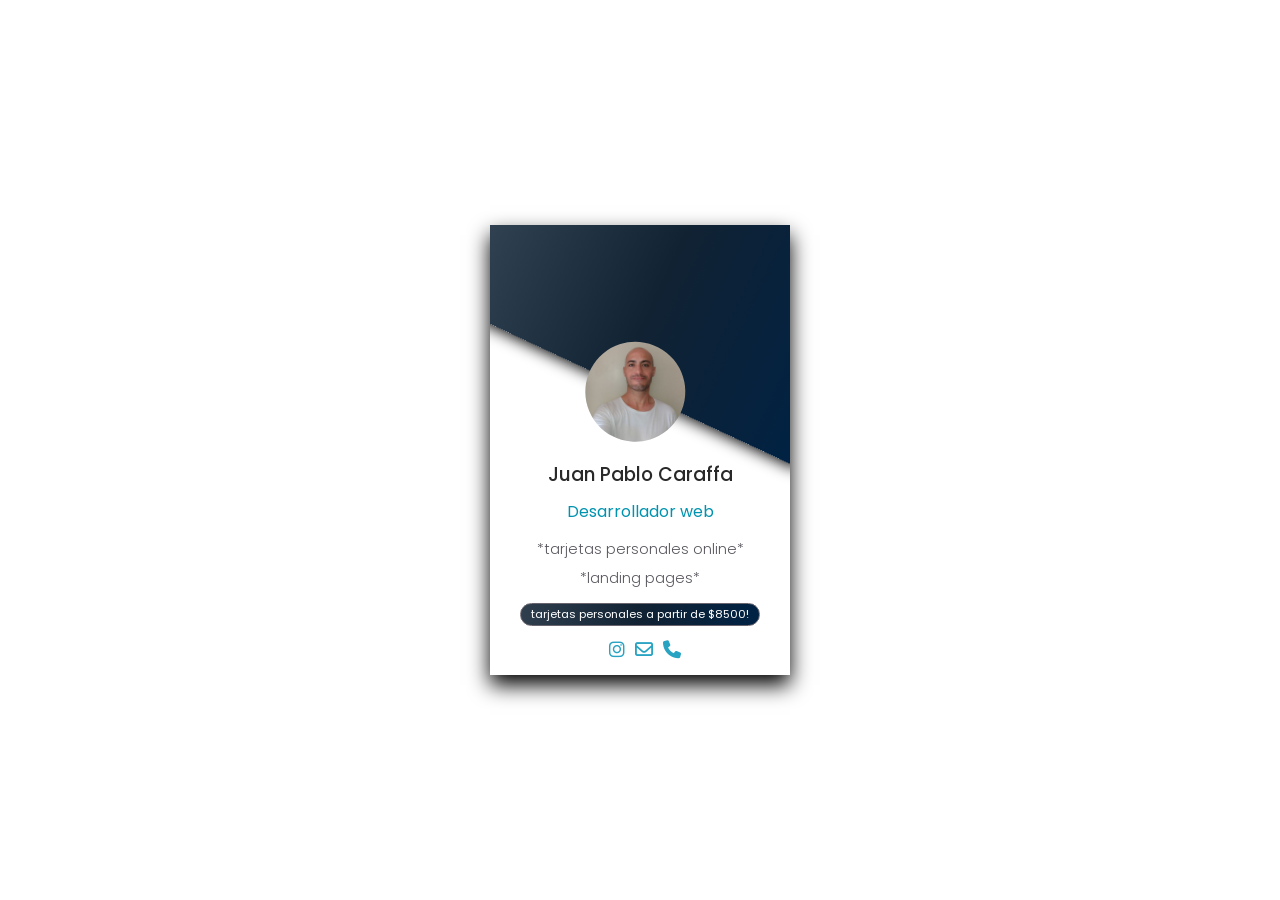
==== index.html @ 3322522f "eliminar subfolder" ====
<!DOCTYPE html>
<html lang="es">
<head>
    
    <meta charset="UTF-8">
    <meta name="viewport" content="width=device-width, initial-scale=1.0">
    <title>Tarjeta de presentación</title>
    <link rel="stylesheet" href="assets/styles.css">
    

    <!-- fontawesome -->
    <link rel="stylesheet" href="https://cdnjs.cloudflare.com/ajax/libs/font-awesome/6.4.0/css/all.min.css" integrity="sha512-iecdLmaskl7CVkqkXNQ/ZH/XLlvWZOJyj7Yy7tcenmpD1ypASozpmT/E0iPtmFIB46ZmdtAc9eNBvH0H/ZpiBw==" crossorigin="anonymous" referrerpolicy="no-referrer" />

    <!-- google fonts -->
    <link rel="preconnect" href="https://fonts.googleapis.com">
    <link rel="preconnect" href="https://fonts.gstatic.com" crossorigin>
    <link href="https://fonts.googleapis.com/css2?family=Poppins:wght@100;200;300;400;500;600;700&display=swap" rel="stylesheet">

</head>
<body>

    <div class="container">
        <div class="shape">
            <div class="image"></div>
        </div>
        <h3>Juan Pablo Caraffa</h3>
        <h4 class="title">Desarrollador web</h4>
        <p>
            *tarjetas personales online*
            *landing pages*
           <br>
        </p>
        <h5>tarjetas personales a partir de $8500!</h5>
        
        <div class="icons">
            <a target="_blank" href="https://www.instagram.com/juampaac/"><i class="fa-brands fa-instagram"></i></a>
            <a target="_blank" href="mailto:caraffa155@gmail.com"><i class="fa-regular fa-envelope"></i></a>
            <a target="_blank" href="tel:+543425454402"><i class="fa-solid fa-phone"></i></a>
           <!--  <a href=""><i class="fa-brands fa-facebook-f"></i></a> -->
            
            
           
          
        </div>
        


    </div>

   
</body>
</html>
---- assets/styles.css ----
*{
    margin: 0;
    padding: 0;
    box-sizing: border-box;

}

body{
    position: absolute;
    transform: translate(-50%, -50%);
    top: 50%;
    left: 50%;
}

.container{
    height: 450px;
    width: 300px;
    box-shadow: 0 10px 20px #000;
    background-size: cover;
    justify-content: center;
    align-items: center;
    text-align: center;
    overflow: hidden;
    font-family: 'Poppins', sans-serif;
}

.shape{
    
    background: linear-gradient(90deg, rgba(51,68,85,1) 0% , rgba(17,34,51,1) 50%, rgba(0,34,68,1) 100%);
    height: 250px;
    width: 400px;
    margin-left: -20px;
    position: relative;
    top: -80px;
    box-shadow: 0 2px 15px #000;
    transform: rotate(25deg);
}

.image{
    height: 100px;
    width: 100px;
    background-image: url(img/perfil.jpg);
    position: relative;
    top: 200px;
    margin-left: 170px;
    background-size: cover;
    border: none;
    border-radius: 50%;
    box-shadow: 0 2px 15px rgb(#585454);
    transform: rotate(-20deg);
}

.title{
   transform: translatey(-5px);
    font-size: 1em;
    font-weight: 400;
    padding-bottom: 6px;
    color: #0093AF;
    pointer-events: none;

}

h3{
   transform: translatey(-15px);
   font-weight: 500;
   pointer-events: none;
   color: #2a2929;
}


p{
    padding-left: 30px;
    padding-right: 30px;
    line-height: 2;
    color: rgb(90, 86, 94);
    font-size: 0.9em;
    font-weight: 300;
   pointer-events: none;

}

h5{
    margin-top: 10px;
    padding: 2px;
    width: 80%;
    border-radius: 20px;
    margin: 10px auto 0;
    font-size: 0.7em;
    color: white;
    font-weight: 400;
    background: linear-gradient(90deg, rgb(47, 63, 78) 0% , rgba(17,34,51,1) 50%, rgba(0,34,68,1) 100%);
    border: 1px solid rgb(105, 100, 109);
   pointer-events: none;

}

.icons{
    display: flex;
    justify-content: center;
    align-items: center;
    height: 50px;
}

.icons i{
    margin-left: 10px;
    font-size: 18px;
    transition: .3s;
    color: rgb(40, 163, 194);
}

.icons i a{
    cursor: pointer;
    
}

.icons i:hover{
    transform: scale(1.2);
    color: rgb(18, 192, 235);
}
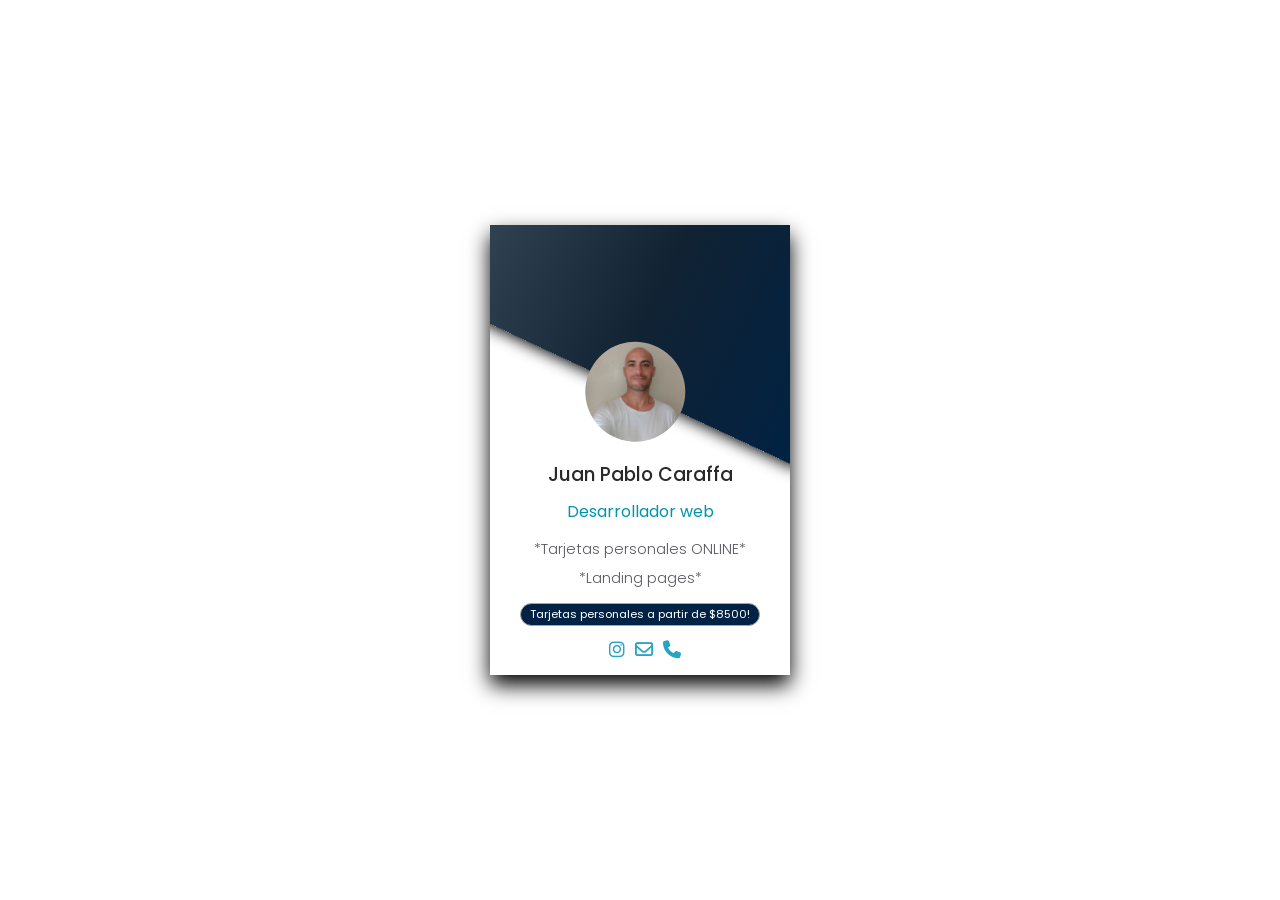
==== commit f47ac5d8: "favicon, correciones ortográficas" ====
--- a/index.html
+++ b/index.html
@@ -4,9 +4,9 @@
     
     <meta charset="UTF-8">
     <meta name="viewport" content="width=device-width, initial-scale=1.0">
-    <title>Tarjeta de presentación</title>
+    <title>Juan Pablo Caraffa</title>
     <link rel="stylesheet" href="assets/styles.css">
-    
+    <link rel="icon" type="image/x-icon" href="assets/img/address-card-solid.png">
 
     <!-- fontawesome -->
     <link rel="stylesheet" href="https://cdnjs.cloudflare.com/ajax/libs/font-awesome/6.4.0/css/all.min.css" integrity="sha512-iecdLmaskl7CVkqkXNQ/ZH/XLlvWZOJyj7Yy7tcenmpD1ypASozpmT/E0iPtmFIB46ZmdtAc9eNBvH0H/ZpiBw==" crossorigin="anonymous" referrerpolicy="no-referrer" />
@@ -26,11 +26,11 @@
         <h3>Juan Pablo Caraffa</h3>
         <h4 class="title">Desarrollador web</h4>
         <p>
-            *tarjetas personales online*
-            *landing pages*
+            *Tarjetas personales ONLINE*
+            *Landing pages*
            <br>
         </p>
-        <h5>tarjetas personales a partir de $8500!</h5>
+        <h5>Tarjetas personales a partir de $8500!</h5>
         
         <div class="icons">
             <a target="_blank" href="https://www.instagram.com/juampaac/"><i class="fa-brands fa-instagram"></i></a>
--- a/assets/styles.css
+++ b/assets/styles.css
@@ -88,9 +88,9 @@
     font-size: 0.7em;
     color: white;
     font-weight: 400;
-    background: linear-gradient(90deg, rgb(47, 63, 78) 0% , rgba(17,34,51,1) 50%, rgba(0,34,68,1) 100%);
-    border: 1px solid rgb(105, 100, 109);
-   pointer-events: none;
+    background-color:#002244 ;
+    border: 1px solid rgb(165, 164, 166);
+    pointer-events: none;
 
 }
 
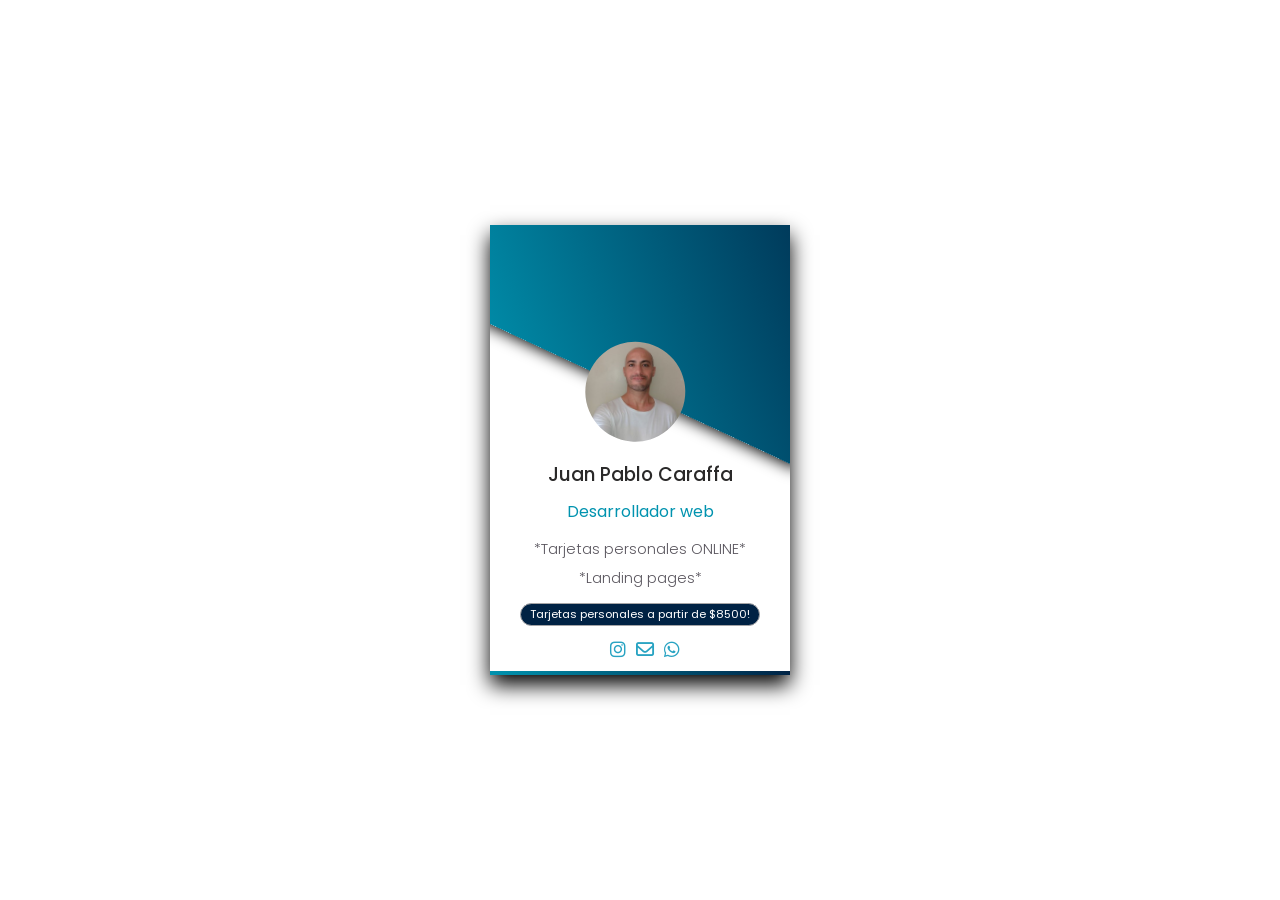
==== commit cd517776: "cambio href whatsapp e icono de WA" ====
--- a/index.html
+++ b/index.html
@@ -19,6 +19,7 @@
 </head>
 <body>
 
+    
     <div class="container">
         <div class="shape">
             <div class="image"></div>
@@ -28,25 +29,26 @@
         <p>
             *Tarjetas personales ONLINE*
             *Landing pages*
-           <br>
+            <br>
         </p>
         <h5>Tarjetas personales a partir de $8500!</h5>
         
         <div class="icons">
             <a target="_blank" href="https://www.instagram.com/juampaac/"><i class="fa-brands fa-instagram"></i></a>
             <a target="_blank" href="mailto:caraffa155@gmail.com"><i class="fa-regular fa-envelope"></i></a>
-            <a target="_blank" href="tel:+543425454402"><i class="fa-solid fa-phone"></i></a>
-           <!--  <a href=""><i class="fa-brands fa-facebook-f"></i></a> -->
+            <a target="_blank" href="https://api.whatsapp.com/send?phone=3425454402"><i class="fa-brands fa-whatsapp"></i></a>
+            <!--  <a href=""><i class="fa-brands fa-facebook-f"></i></a> -->
+            
+            <div class="line-bottom">
+
+            </div>
             
             
-           
-          
-        </div>
+        </div>      
         
-
-
     </div>
-
+    
+   
    
 </body>
 </html>
--- a/assets/styles.css
+++ b/assets/styles.css
@@ -5,14 +5,23 @@
 
 }
 
+html{
+    position: absolute;
+    height: 100vh;
+    width: 100%;
+   /*  background: linear-gradient(45deg,#0092af9d,#00224494); */
+   
+}
 body{
     position: absolute;
     transform: translate(-50%, -50%);
     top: 50%;
     left: 50%;
+    
 }
 
 .container{
+    background-color: white;
     height: 450px;
     width: 300px;
     box-shadow: 0 10px 20px #000;
@@ -26,7 +35,7 @@
 
 .shape{
     
-    background: linear-gradient(90deg, rgba(51,68,85,1) 0% , rgba(17,34,51,1) 50%, rgba(0,34,68,1) 100%);
+    background: linear-gradient(45deg,#0093AF,#002244);
     height: 250px;
     width: 400px;
     margin-left: -20px;
@@ -88,7 +97,7 @@
     font-size: 0.7em;
     color: white;
     font-weight: 400;
-    background-color:#002244 ;
+    background-color:#002244;
     border: 1px solid rgb(165, 164, 166);
     pointer-events: none;
 
@@ -117,3 +126,21 @@
     transform: scale(1.2);
     color: rgb(18, 192, 235);
 }
+
+.line-bottom{
+    position: absolute;
+    bottom: 0;
+    left: 0;
+    background: linear-gradient(45deg,#0093AF,#002244);
+    height: 4px;
+    width: 100%;
+
+}
+
+/* media queries */
+
+@media (max-width:900px){
+    .icons i:hover{
+        transform: scale(1);
+    }  
+}
